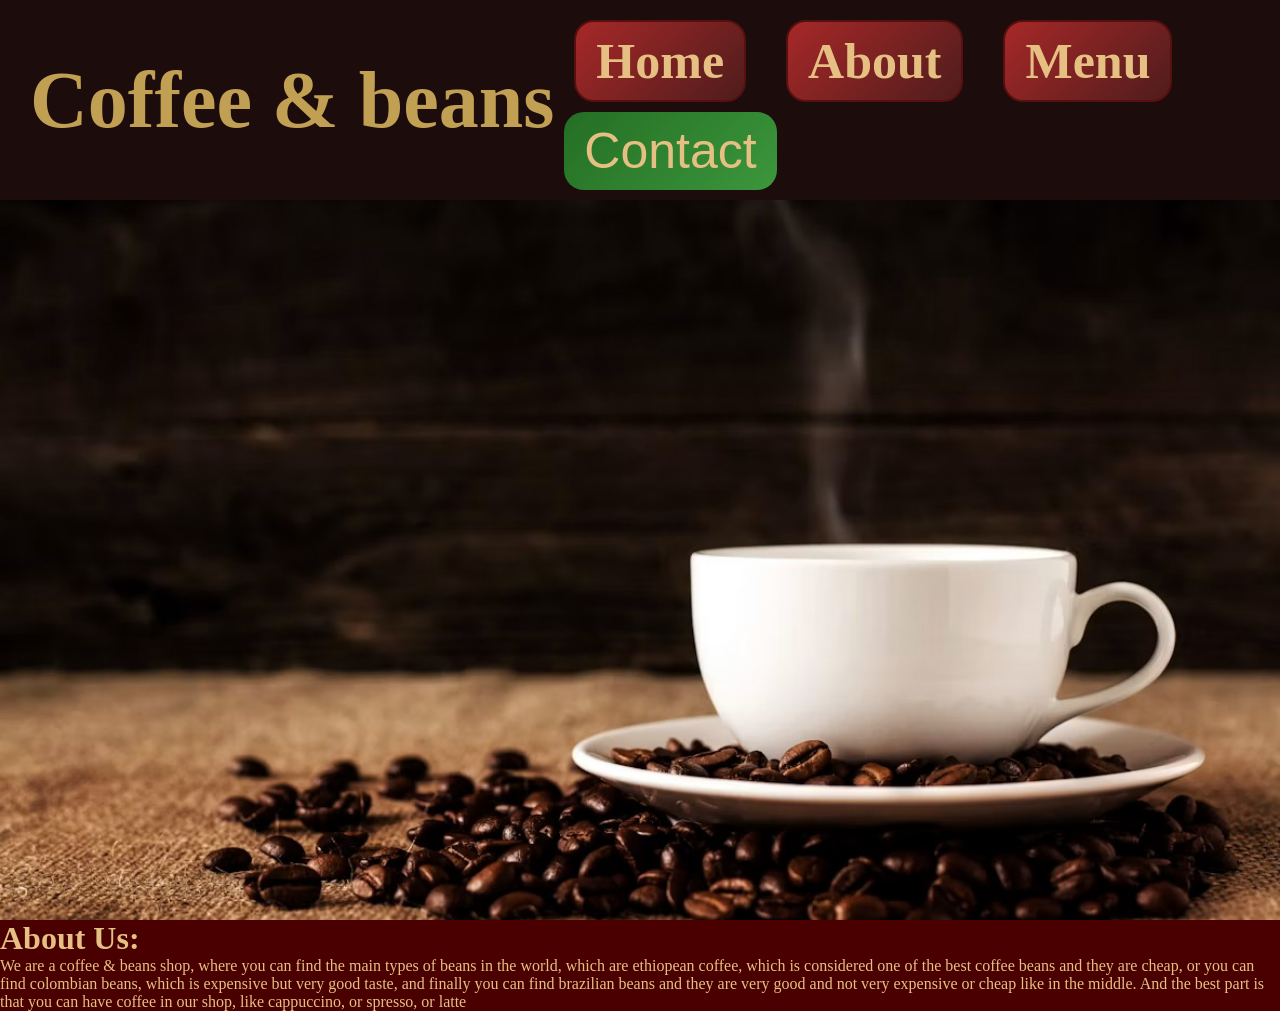
==== index.html @ be65a9ff "wrote the top butt0n style and contact button style and the home page main style part and also made " ====
<!DOCTYPE html>
<html lang="en">
<head>
    <meta charset="UTF-8">
    <meta name="viewport" content="width=p, initial-scale=1.0">
    <title>Coffee shop</title>
    <link rel="stylesheet" href="style.css">
</head>
<body>
    <div class="sec1">
        <div class="sec1-1">
            <h1 class="cafe">Coffee & beans</h1>
        </div>
        <div class="sec1-2">
            <a href="#home">
                <button class="top-btn">
                    Home
                </button>
            </a>
            <a href="#about">
                <button class="top-btn">
                    About
                </button>
            </a>
            <a href="beans.html" target="_blank" alt="menu button">
                <button class="top-btn">
                    Menu
                </button>
            </a>
            <a href="contact.html" target="_blank" alt="contact button">
                <button class="contact-btn">
                    Contact
                </button>
            </a>
        </div>
    </div>
    <div id="home">
        <div class="background-img">
            <img src="background.jpg" alt="background image">
        </div>
        <div class="home-text">
            <h1 class="home-h1">Coffee & Beans shop</h1>
            <p>Where you can buy a coffee and enjoy it in the shop or buy beans to enjoy in your home.</p>
            <a href="beans.html" target="_blank">
                <button class="menu-btn">View our menu</button>
            </a>
            <a href="contact.html" target="_blank">
                <button class="contact-us">Contact Us</button>
            </a>
        </div>
    </div>
    <div id="about">
        <h1>About Us:</h1>
        <p>We are a coffee & beans shop, where you can find the main types of beans in the world, which are ethiopean coffee, which is considered one of the best coffee beans and they are cheap, or you can find colombian beans, which is expensive but very good taste, and finally you can find brazilian beans and they are very good and not very expensive or cheap like in the middle.
        And the best part is that you can have coffee in our shop, like cappuccino, or spresso, or latte </p>
    </div>
</body>
</html>
---- style.css ----
* {
    margin: 0;
    padding: 0;
    box-sizing: border-box;
}

body{
    background-color: rgb(74, 0, 0);
    font-family: Garamond, "Times New Roman", serif;
    color: rgb(230, 192, 131);
}

.sec1{
    display: grid;
    grid-template-columns: auto 1fr;
    background-color: rgb(28, 12, 12);
    color: rgb(193, 160, 84);
    font-weight: bold;
    font-size: 40px;
    padding: 10px;
    align-items: center;
}

a{
    text-decoration: none;
}

button {
    border: none;
}

.cafe {
    transition: transform 0.3s ease;
    margin-left: 20px;
    margin-right: 10px;
}

.cafe:hover{
    transform: scale(1.05) translateY(-5px);
    text-shadow: 0px 5px 15px rgba(133, 35, 35, 0.3);
    background: linear-gradient(135deg, rgb(178, 209, 52), rgb(156, 25, 25));
    -webkit-background-clip: text;
    color: transparent;
}

.sec1-1 {
    grid-column: 1;
}

.sec1-2 {
    grid-column: 2;
    justify-self: end;

}

.top-btn{
    background: linear-gradient(135deg, rgb(167, 40, 40), rgb(79, 28, 28));
    color: rgb(230, 192, 131);
    border: 2px solid rgb(87, 15, 15);
    padding: 10px 20px;
    font-family: Garamond, "Times New Roman", serif;
    font-size: 50px;
    border-radius: 20px;
    font-weight: bold;
    cursor: pointer;
    transition: transform 0.3s ease;
    margin-right: 20px;
    margin-left: 10px;
    margin-bottom: 10px;
    margin-top: 10px;
}

.top-btn:hover{
    transform: scale(1.05) translateX(-5px);
    box-shadow: 0 0 25px rgb(162, 117, 40);
}

.contact-btn{
    background: linear-gradient(135deg, rgb(36, 110, 36), rgb(60, 151, 60));
    color: rgb(230, 192, 131);
    font-size: 50px;
    margin-right: 30px;
    padding: 10px 20px;
    cursor: pointer;
    transition: transform 0.3s ease;
    border-radius: 20px;
}
.contact-btn:hover {
    transform: scale(1.05) translateX(-5px);
    box-shadow: 0 0 25px rgb(107, 187, 98);
}

#home{
    position: relative;
    width: 100%;
    min-height: 80vh;
    display: flex;
    justify-content: center;
    align-items: center;
}

.background-img{
    top: 0;
    left: 0;
    position: absolute;
    width: 100%;
    height: 100%;
    z-index: 1;
}

.background-img img{
    object-fit: cover;
    width: 100%;
    height: 100%;
}
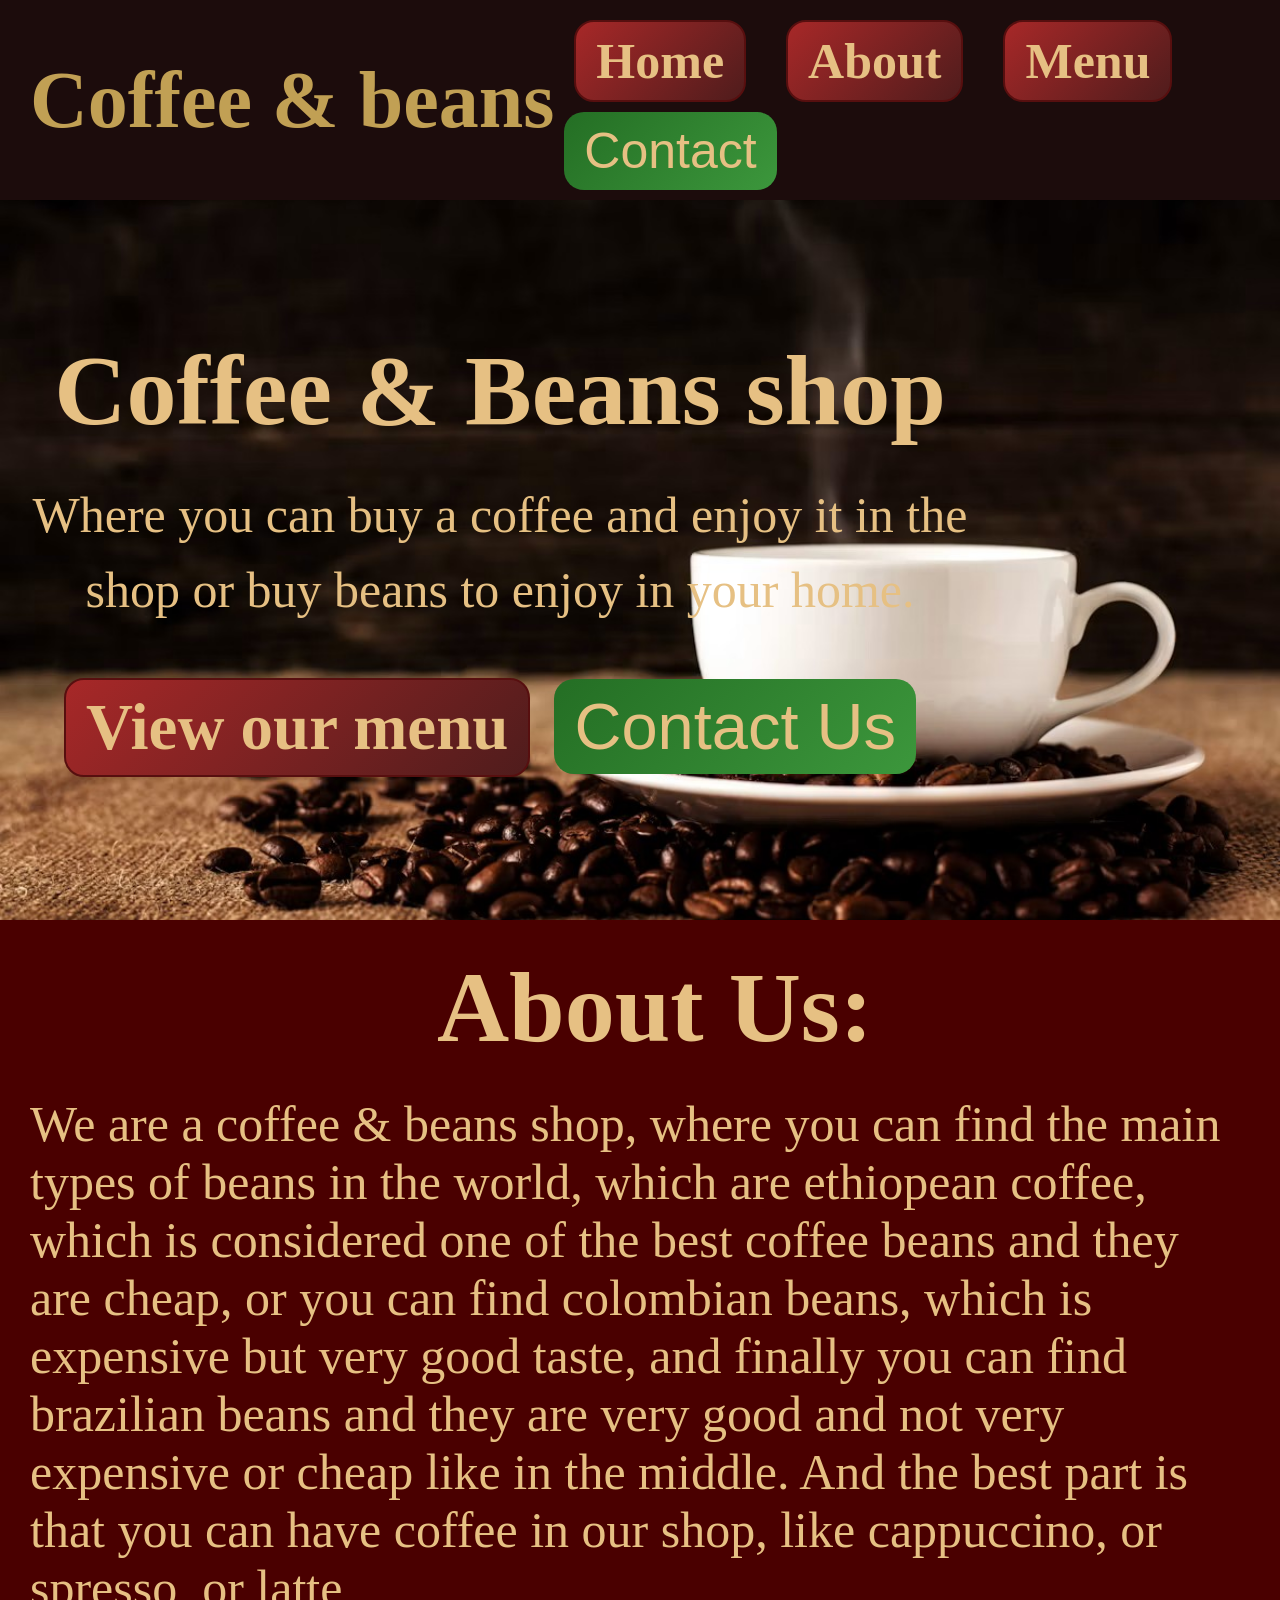
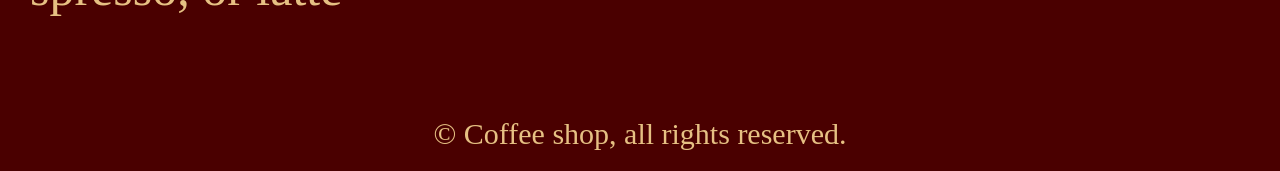
==== commit c616c534: "wrote the home text style, which includes h1, p, and buttons, and also wrote the style of about part" ====
--- a/index.html
+++ b/index.html
@@ -42,10 +42,10 @@
             <h1 class="home-h1">Coffee & Beans shop</h1>
             <p>Where you can buy a coffee and enjoy it in the shop or buy beans to enjoy in your home.</p>
             <a href="beans.html" target="_blank">
-                <button class="menu-btn">View our menu</button>
+                <button class="top-btn">View our menu</button>
             </a>
             <a href="contact.html" target="_blank">
-                <button class="contact-us">Contact Us</button>
+                <button class="contact-btn">Contact Us</button>
             </a>
         </div>
     </div>
@@ -54,5 +54,6 @@
         <p>We are a coffee & beans shop, where you can find the main types of beans in the world, which are ethiopean coffee, which is considered one of the best coffee beans and they are cheap, or you can find colombian beans, which is expensive but very good taste, and finally you can find brazilian beans and they are very good and not very expensive or cheap like in the middle.
         And the best part is that you can have coffee in our shop, like cappuccino, or spresso, or latte </p>
     </div>
+    <p class="rights">© Coffee shop, all rights reserved.</p>
 </body>
 </html>
--- a/style.css
+++ b/style.css
@@ -95,8 +95,6 @@
     width: 100%;
     min-height: 80vh;
     display: flex;
-    justify-content: center;
-    align-items: center;
 }
 
 .background-img{
@@ -113,3 +111,50 @@
     width: 100%;
     height: 100%;
 }
+
+.home-text{
+    position: relative;
+    z-index: 2;
+    text-align: center;
+    max-width: 1000px;
+    padding: 30px;
+    align-content: center;
+}
+
+.home-h1{
+    font-size: 100px;
+    margin-bottom: 30px;
+}
+
+.home-text p {
+    font-size: 50px;
+    line-height: 1.5;
+    margin-bottom: 30px;
+    
+}
+
+.home-text button {
+    margin-top: 20px;
+    font-size: 65px
+}
+
+#about h1{
+    margin-top: 30px;
+    margin-bottom: 30px;
+    font-size: 100px;
+    margin-left: 30px;
+    text-align: center;
+}
+
+#about p{
+    margin-left: 30px;
+    font-size: 50px;
+    margin-right: 30px;
+    margin-bottom: 100px;
+}
+
+.rights{
+    font-size: 30px;
+    text-align: center;
+    margin-bottom: 20px;
+}
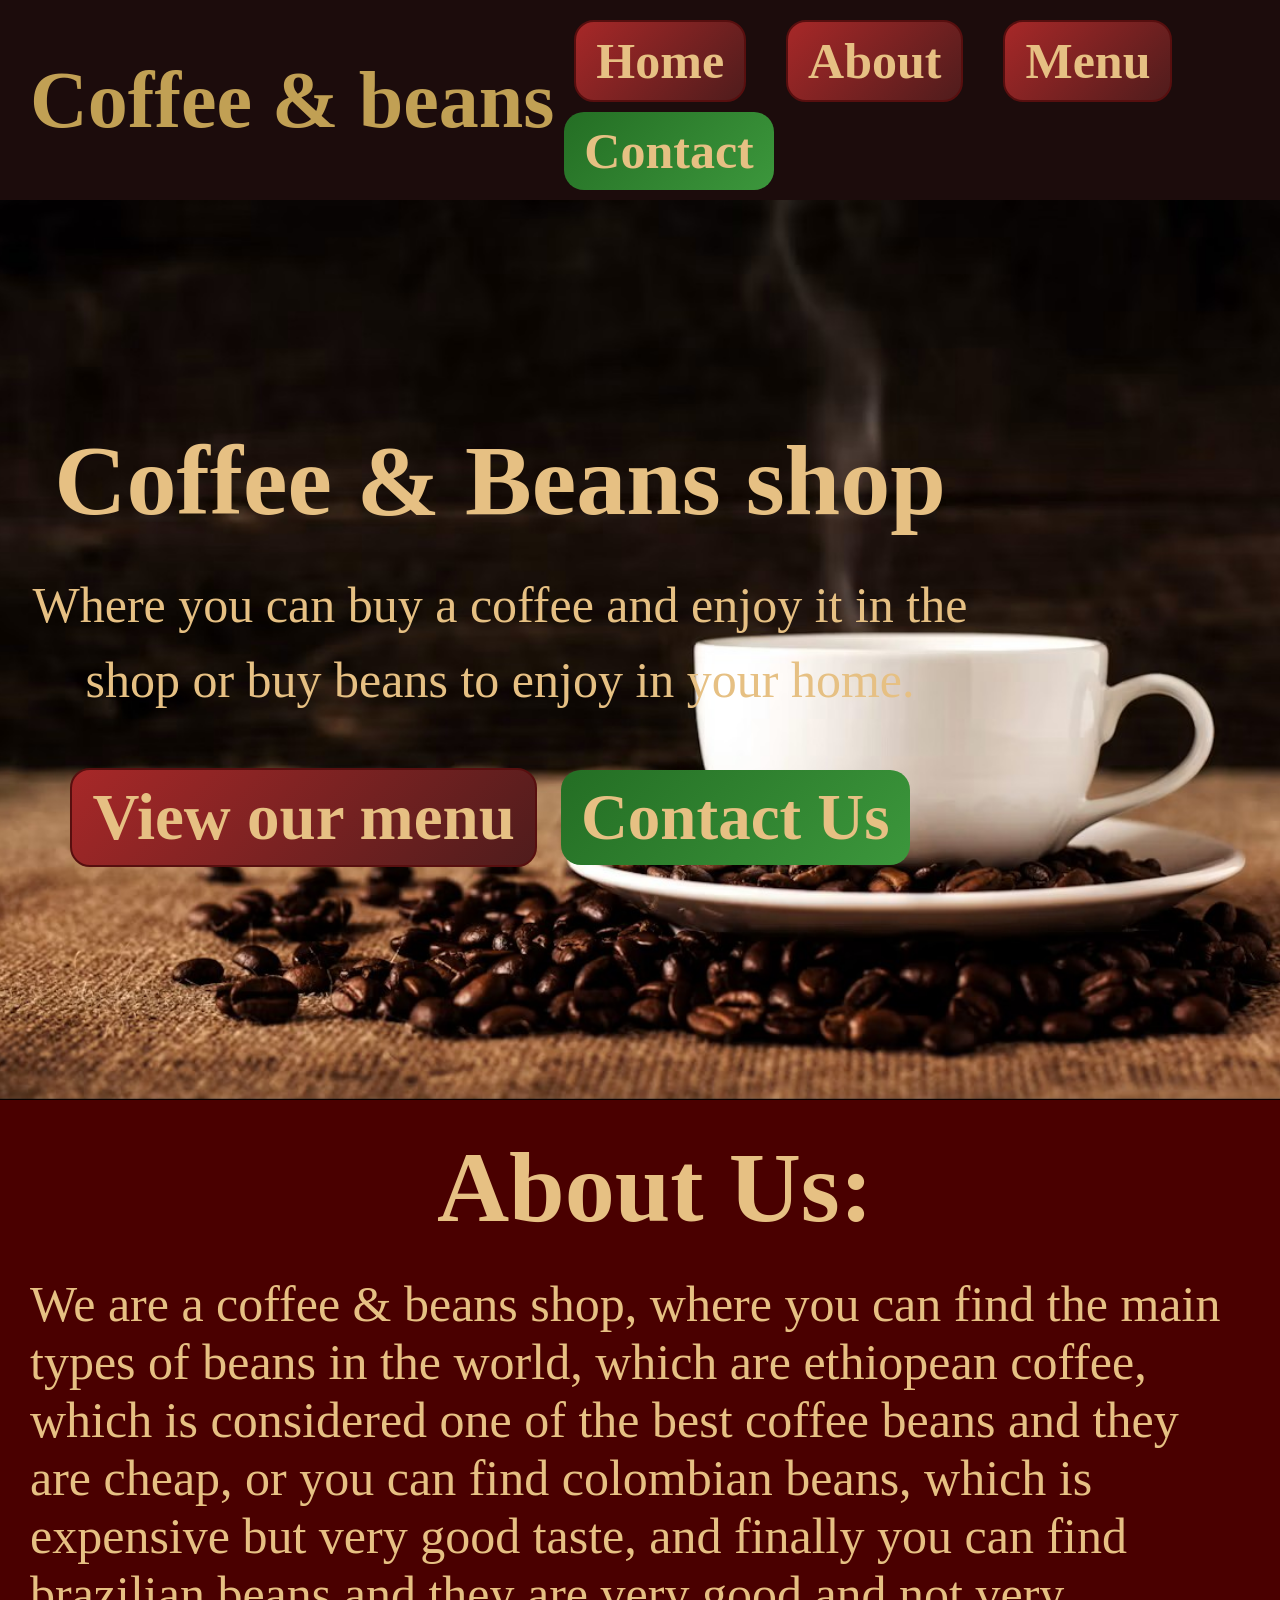
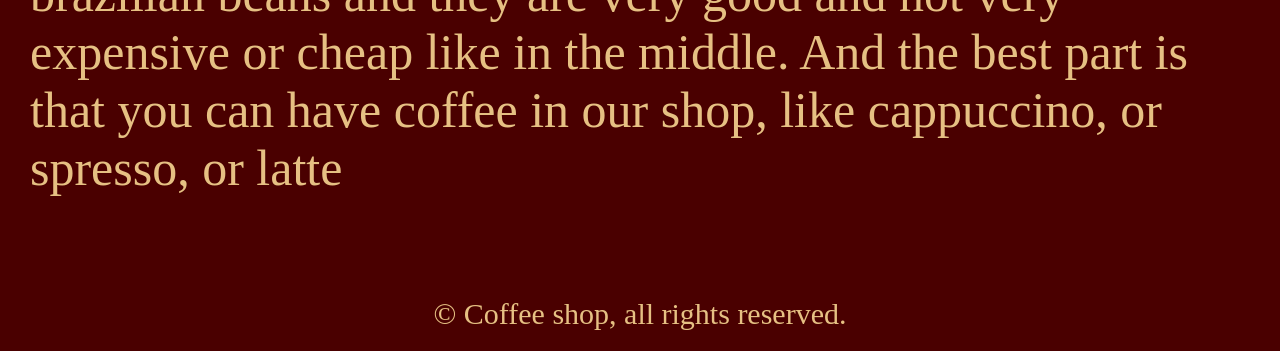
==== commit 59a4af84: "Add favicon link to index.html" ====
--- a/index.html
+++ b/index.html
@@ -5,6 +5,8 @@
     <meta name="viewport" content="width=p, initial-scale=1.0">
     <title>Coffee shop</title>
     <link rel="stylesheet" href="style.css">
+    <link rel="icon" type="image/-icon" href="/favicon.ico">
+
 </head>
 <body>
     <div class="sec1">
@@ -56,4 +58,4 @@
     </div>
     <p class="rights">© Coffee shop, all rights reserved.</p>
 </body>
-</html>+</html>
--- a/style.css
+++ b/style.css
@@ -84,6 +84,8 @@
     cursor: pointer;
     transition: transform 0.3s ease;
     border-radius: 20px;
+    font-weight: bold;
+    font-family: Garamond, "Times New Roman", serif;
 }
 .contact-btn:hover {
     transform: scale(1.05) translateX(-5px);
@@ -93,7 +95,7 @@
 #home{
     position: relative;
     width: 100%;
-    min-height: 80vh;
+    min-height: 100vh;
     display: flex;
 }
 
@@ -157,4 +159,133 @@
     font-size: 30px;
     text-align: center;
     margin-bottom: 20px;
-}+}
+
+.contact-container{
+    max-width: 750px;
+    border-radius: 20px;
+    margin: 40px auto;
+    padding: 30px;
+    background-color: rgb(28,12,12);
+    text-align: center;
+    transition: transform 0.3s ease;
+    box-shadow: 0 0 5px white;
+}
+.contact-container:hover{
+    transform: scale(1.005) translateY(-5px);
+    box-shadow: 0 0 10px;
+}
+.contact-container h1{
+    font-size: 60px;
+    margin-bottom: 20px;
+}
+.contact-container p{
+    font-size: 30px;
+    margin-bottom: 20px;
+}
+.contact-container .contact-btn{
+    margin-bottom: 20px;
+}
+.contact-container button{
+    font-size: 40px;
+    padding: 10px;
+}
+.contact-form{
+    display: flex;
+    flex-direction: column;
+    text-align: left;
+    gap: 20px;
+    background-color: rgb(95, 20, 20);
+    border-radius: 20px;
+}
+.contact-form label{
+    padding-left: 10px;
+    padding-top: 10px;
+    font-size: 30px;
+}
+.contact-form input, .contact-form textarea{
+    padding: 10px;
+    border-radius: 6px;
+    border: 1px solid rgb(193, 160, 84);
+    background-color: rgb(236, 226, 153);
+    margin-left: 20px;
+    margin-right: 20px;
+}
+
+.submit-btn{
+    background: linear-gradient(135deg, rgb(255, 234, 157), rgb(255, 202, 12));
+    border: 1px solid brown;
+    border-radius: 20px;
+    width: 40%;
+    font-family: "Times New Roman";
+    font-weight: bold;
+    color: rgb(89, 18, 18);
+    cursor: pointer;
+    transition: transform 0.3s ease;
+    margin-bottom: 20px;
+    margin-top: 20px;
+    align-self: center;
+}
+
+.submit-btn:hover{
+    transform: scale(1.05) translateY(-5px);
+    box-shadow: 0 0 25px;
+    color: #333;
+}
+
+.menu-container{
+    max-width: 1200px;
+    margin: 40px auto;
+    padding: 0 20px;
+}
+
+.menu-container h1{
+    font-size: 70px;
+    color: rgb(230, 192, 131);
+    margin-top: 40px;
+    margin-bottom: 40px;
+    border-bottom: 2px solid rgb(199, 167, 50);
+    padding-bottom: 20px;
+}
+
+.card-part{
+    display: flex;
+    flex-wrap: wrap;
+    gap: 30px;
+    justify-content: center;
+    margin-bottom: 50px;
+}
+
+.card{
+    background-color: rgb(28, 12, 12);
+    border: 2px solid rgb(193, 160, 84);
+    border-radius: 20px;
+    width: 320px;
+    overflow: hidden;
+    box-shadow: 0 0 15px rgb(252, 229, 28);
+    transition: 0.3s ease;
+}
+
+.card:hover{
+    transform: scale(1.005) translateY(-5px);
+}
+.card p {
+    padding: 8px;
+}
+
+.card h3{
+    text-align: center;
+    padding: 8px;
+}
+.card-img {
+    width: 100%;
+    height: 220px;
+    overflow: hidden;
+}
+
+.card-img img{
+    width: 100%;
+    height: 100%;
+    object-fit: cover;
+
+}
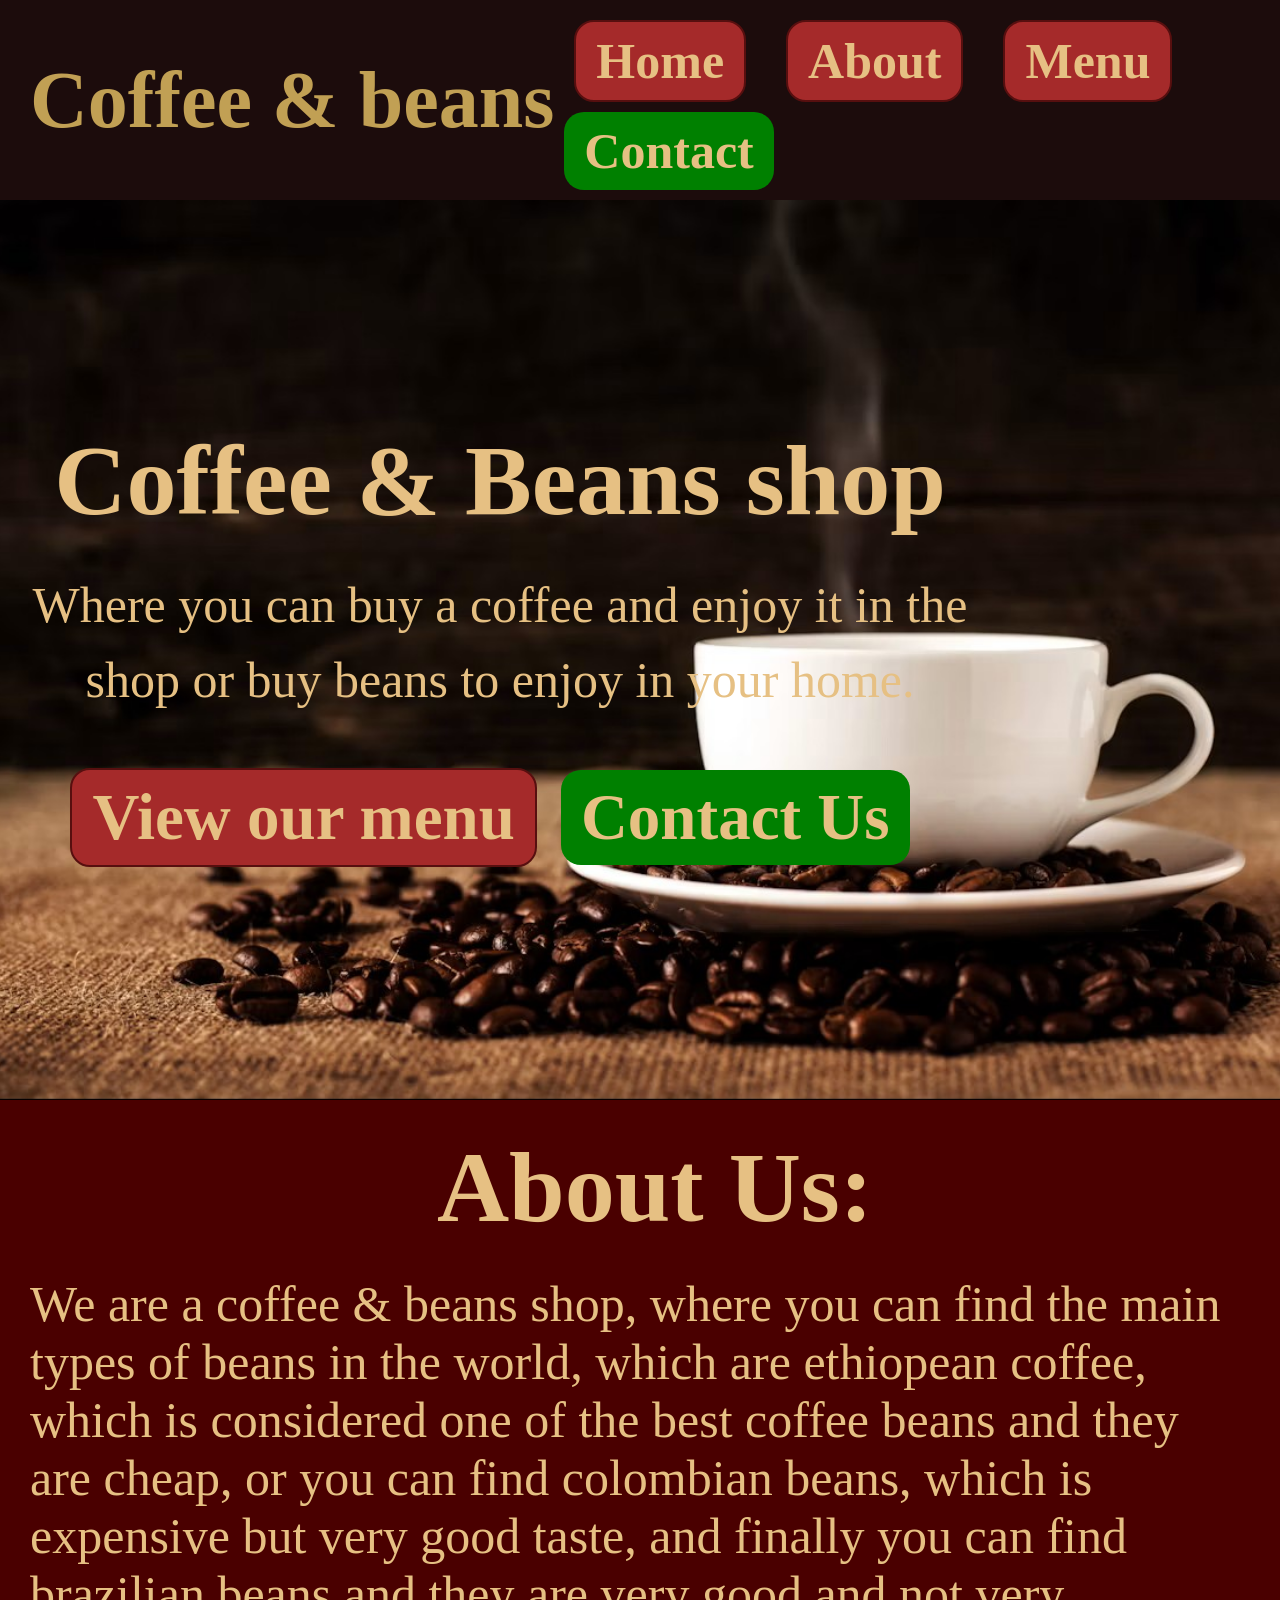
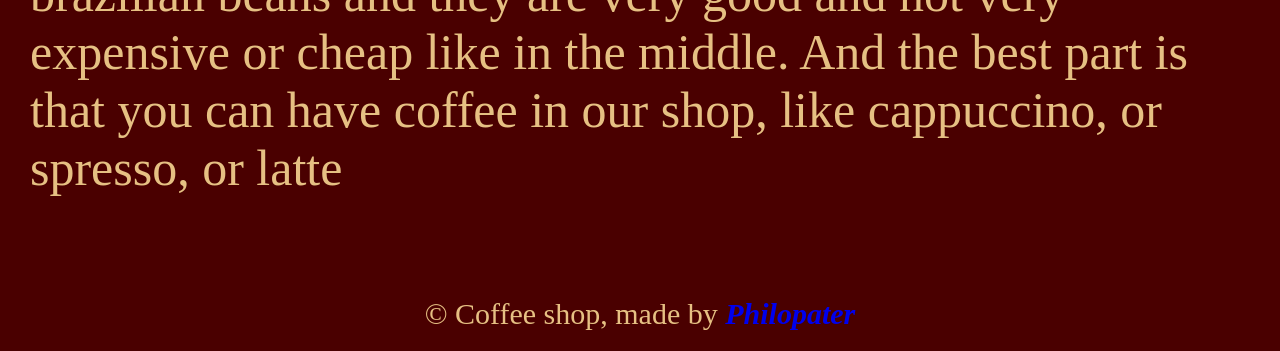
==== commit 5f7efc34: "modified some parts of the html and css code" ====
--- a/index.html
+++ b/index.html
@@ -5,7 +5,7 @@
     <meta name="viewport" content="width=p, initial-scale=1.0">
     <title>Coffee shop</title>
     <link rel="stylesheet" href="style.css">
-    <link rel="icon" type="image/-icon" href="/favicon.ico">
+    <link rel="icon" type="image/avif" href="icon.avif">
 
 </head>
 <body>
@@ -56,6 +56,6 @@
         <p>We are a coffee & beans shop, where you can find the main types of beans in the world, which are ethiopean coffee, which is considered one of the best coffee beans and they are cheap, or you can find colombian beans, which is expensive but very good taste, and finally you can find brazilian beans and they are very good and not very expensive or cheap like in the middle.
         And the best part is that you can have coffee in our shop, like cappuccino, or spresso, or latte </p>
     </div>
-    <p class="rights">© Coffee shop, all rights reserved.</p>
+    <p class="rights">© Coffee shop, made by <a href="https://github.com/philopater123321/" target="_blank"><strong><em>Philopater</em></strong></a></p>
 </body>
 </html>
--- a/style.css
+++ b/style.css
@@ -37,10 +37,6 @@
 
 .cafe:hover{
     transform: scale(1.05) translateY(-5px);
-    text-shadow: 0px 5px 15px rgba(133, 35, 35, 0.3);
-    background: linear-gradient(135deg, rgb(178, 209, 52), rgb(156, 25, 25));
-    -webkit-background-clip: text;
-    color: transparent;
 }
 
 .sec1-1 {
@@ -54,7 +50,7 @@
 }
 
 .top-btn{
-    background: linear-gradient(135deg, rgb(167, 40, 40), rgb(79, 28, 28));
+    background-color: brown;
     color: rgb(230, 192, 131);
     border: 2px solid rgb(87, 15, 15);
     padding: 10px 20px;
@@ -72,11 +68,11 @@
 
 .top-btn:hover{
     transform: scale(1.05) translateX(-5px);
-    box-shadow: 0 0 25px rgb(162, 117, 40);
+    box-shadow: 0 0 15px rgb(162, 117, 40);
 }
 
 .contact-btn{
-    background: linear-gradient(135deg, rgb(36, 110, 36), rgb(60, 151, 60));
+    background: green;
     color: rgb(230, 192, 131);
     font-size: 50px;
     margin-right: 30px;
@@ -89,7 +85,7 @@
 }
 .contact-btn:hover {
     transform: scale(1.05) translateX(-5px);
-    box-shadow: 0 0 25px rgb(107, 187, 98);
+    box-shadow: 0 0 15px rgb(107, 187, 98);
 }
 
 #home{
@@ -118,7 +114,7 @@
     position: relative;
     z-index: 2;
     text-align: center;
-    max-width: 1000px;
+    width: 1000px;
     padding: 30px;
     align-content: center;
 }
@@ -162,7 +158,7 @@
 }
 
 .contact-container{
-    max-width: 750px;
+    width: 750px;
     border-radius: 20px;
     margin: 40px auto;
     padding: 30px;
@@ -229,12 +225,11 @@
 
 .submit-btn:hover{
     transform: scale(1.05) translateY(-5px);
-    box-shadow: 0 0 25px;
-    color: #333;
+    box-shadow: 0 5px 10px rgb(255, 202, 12);
 }
 
 .menu-container{
-    max-width: 1200px;
+    width: 1200px;
     margin: 40px auto;
     padding: 0 20px;
 }
@@ -250,7 +245,6 @@
 
 .card-part{
     display: flex;
-    flex-wrap: wrap;
     gap: 30px;
     justify-content: center;
     margin-bottom: 50px;
@@ -262,7 +256,7 @@
     border-radius: 20px;
     width: 320px;
     overflow: hidden;
-    box-shadow: 0 0 15px rgb(252, 229, 28);
+    box-shadow: 0 5px 15px rgb(252, 229, 28);
     transition: 0.3s ease;
 }
 
@@ -280,12 +274,10 @@
 .card-img {
     width: 100%;
     height: 220px;
-    overflow: hidden;
 }
 
 .card-img img{
     width: 100%;
     height: 100%;
     object-fit: cover;
-
-}
+}
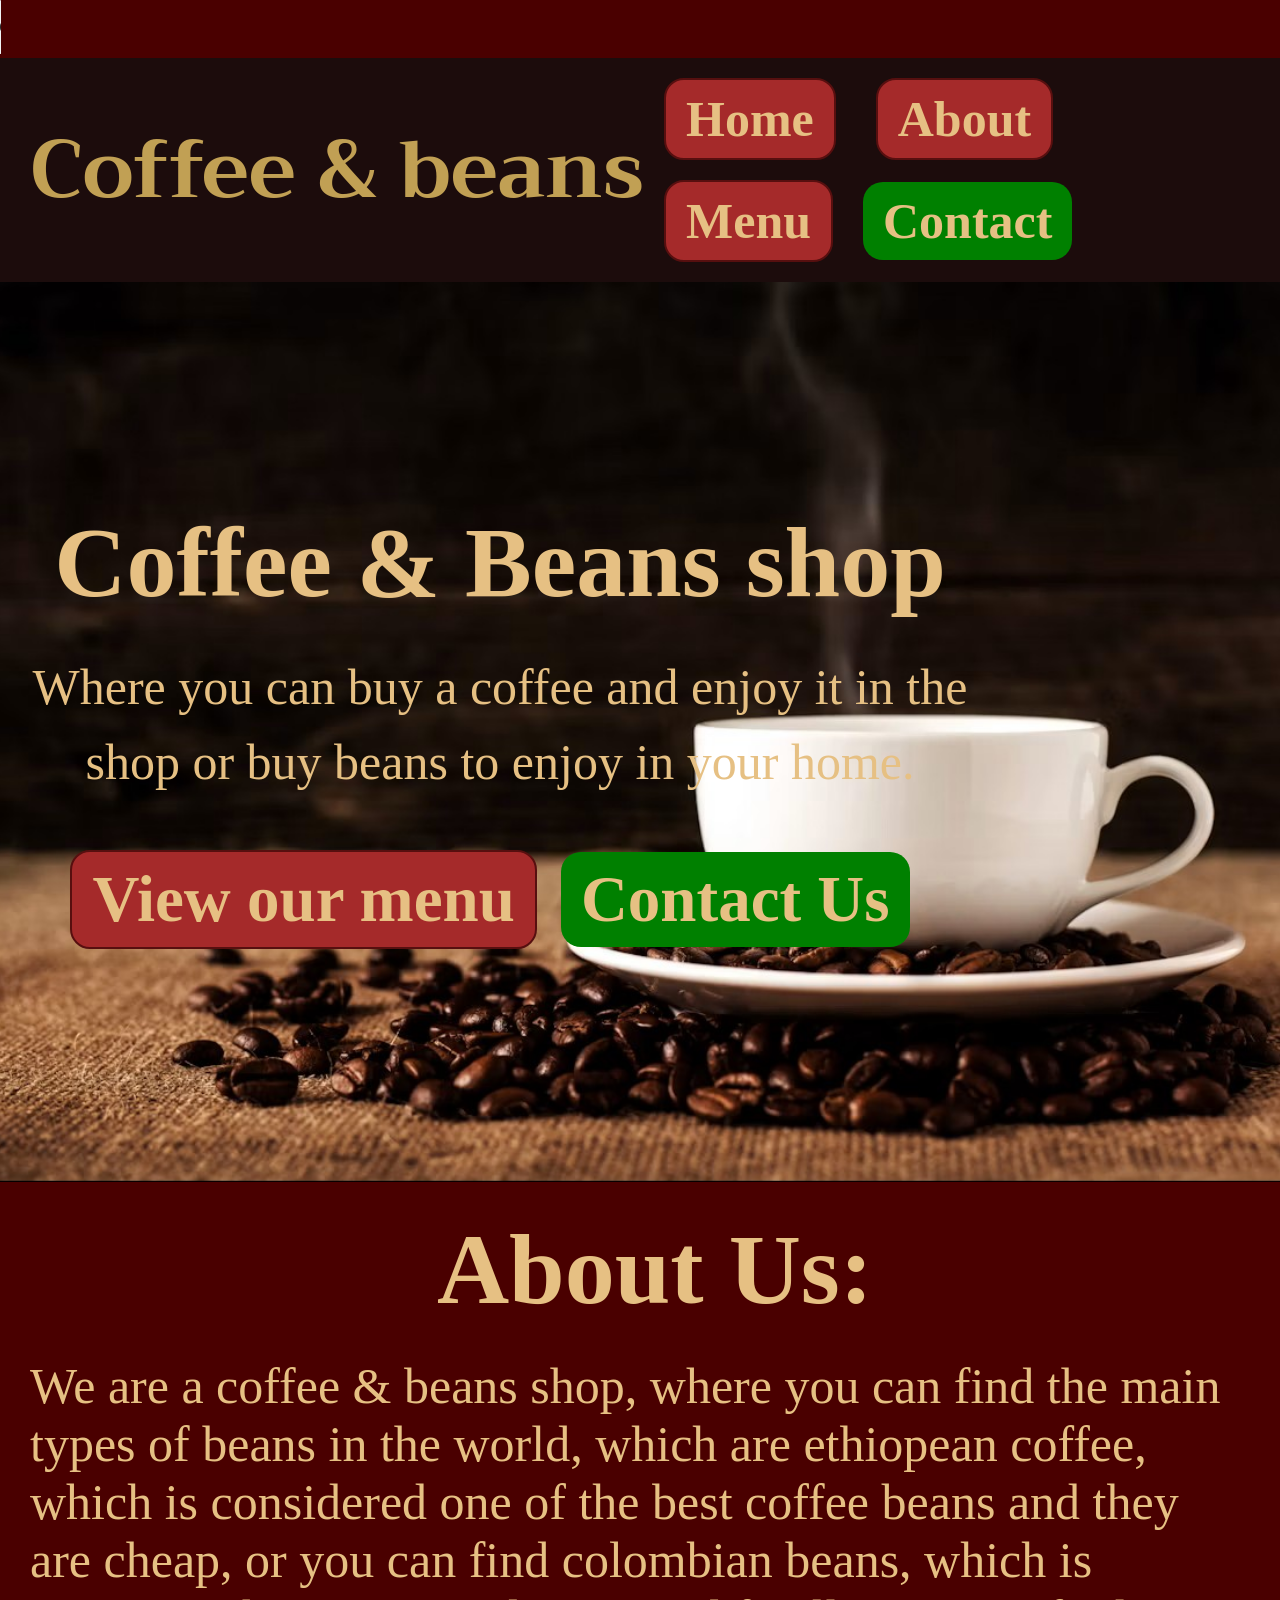
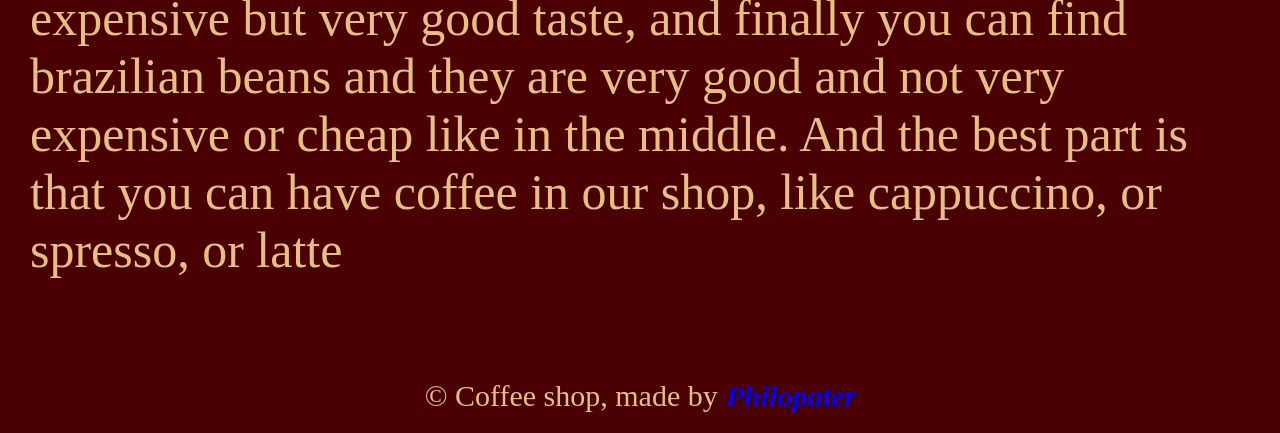
==== commit d61af478: "I added audio to all html pages, and imported Trirong font family from google to use it for the cafe" ====
--- a/index.html
+++ b/index.html
@@ -6,9 +6,12 @@
     <title>Coffee shop</title>
     <link rel="stylesheet" href="style.css">
     <link rel="icon" type="image/avif" href="icon.avif">
+    <link rel="stylesheet" href="https://fonts.googleapis.com/css?family=Trirong">
 
 </head>
 <body>
+    <audio controls loop><source src="paris audio.mp3" type="audio/mp3">This audio is not supported in your device</audio>
+
     <div class="sec1">
         <div class="sec1-1">
             <h1 class="cafe">Coffee & beans</h1>
--- a/style.css
+++ b/style.css
@@ -32,6 +32,7 @@
 .cafe {
     transition: transform 0.3s ease;
     margin-left: 20px;
+    font-family: 'Trirong', serif;
     margin-right: 10px;
 }
 
@@ -209,7 +210,7 @@
 }
 
 .submit-btn{
-    background: linear-gradient(135deg, rgb(255, 234, 157), rgb(255, 202, 12));
+    background-color: rgb(255, 202, 12);
     border: 1px solid brown;
     border-radius: 20px;
     width: 40%;
